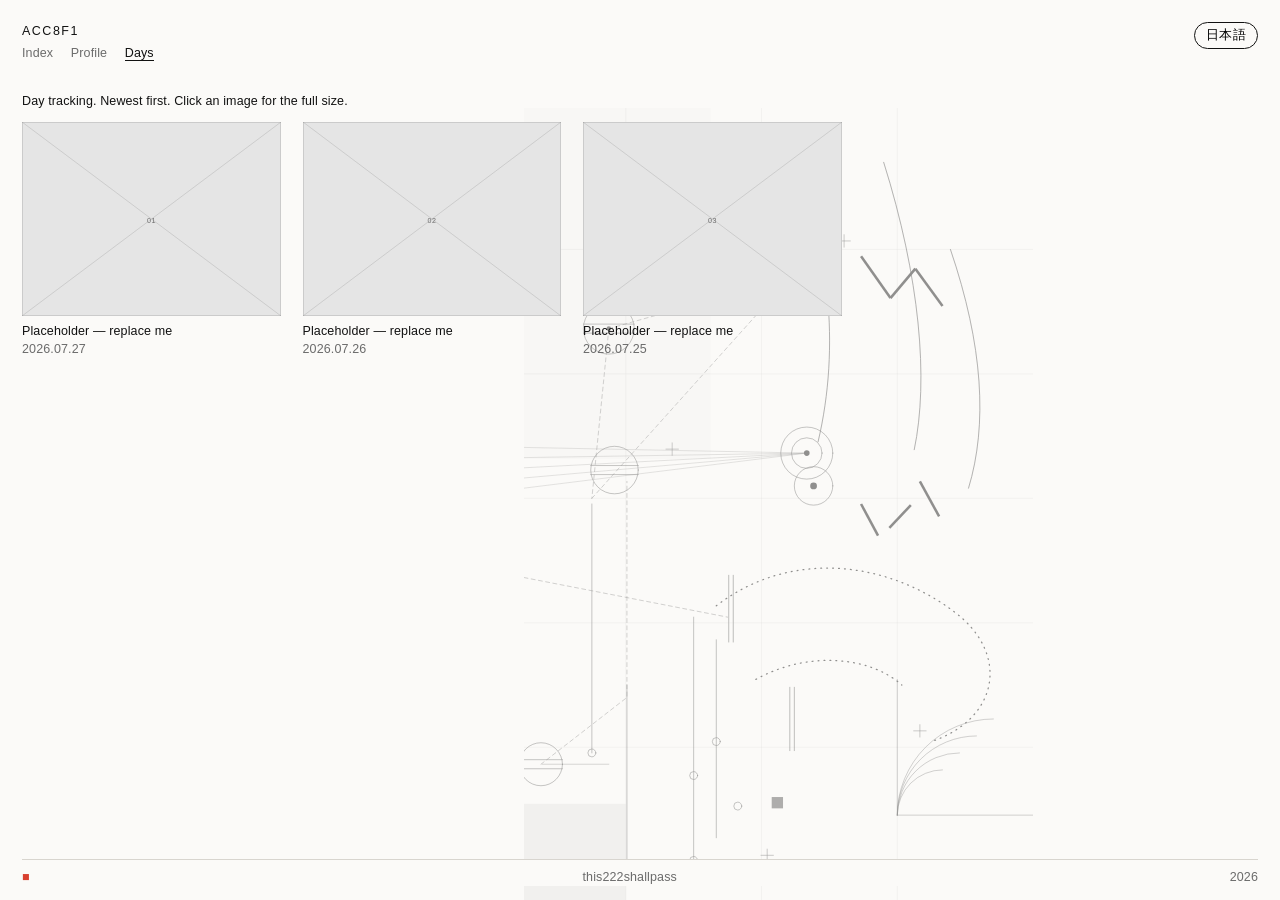
==== days.html @ 1c8e27d0 "acc8f1 — minimal artist page: index, profile, days, EN/JA toggle" ====
<!doctype html>
<html lang="en">
<head>
<meta charset="utf-8">
<meta name="viewport" content="width=device-width, initial-scale=1">
<title>acc8f1 — Days</title>
<link rel="stylesheet" href="style.css">
<script>try{document.documentElement.lang=localStorage.getItem("lang")||"en"}catch(e){}</script>
</head>
<body>

<div class="bg"></div>
<button id="lang" type="button">日本語</button>

<header>
  <h1>acc8f1</h1>
  <nav>
    <a href="index.html"><span class="en">Index</span><span class="ja">インデックス</span></a>
    <a href="profile.html"><span class="en">Profile</span><span class="ja">プロフィール</span></a>
    <a href="days.html" aria-current="page"><span class="en">Days</span><span class="ja">日々</span></a>
  </nav>
</header>

<main>
  <p>
    <span class="en">Day tracking. Newest first. Click an image for the full size.</span>
    <span class="ja">日々の記録。新しいものから。画像をクリックすると原寸で開きます。</span>
  </p>

  <div class="days" id="days"></div>
</main>

<footer>
  <span class="mark">■</span>
  <span>this222shallpass</span>
  <span>2026</span>
</footer>

<script src="days.js"></script>
<script src="site.js"></script>
</body>
</html>
---- style.css ----
/* ------------------------------------------------------------------
   acc8f1 — this222shallpass
   one stylesheet for every page. keep it small.
   ------------------------------------------------------------------ */

:root {
  /* swap this one line to change the background drawing */
  --bg-image: url("images/bg-placeholder.svg");

  --paper: #fbfaf8;
  --ink: #111111;
  --ink-soft: #6b6b6b;
  --rule: #d8d5cf;
  --accent: #d8402f;

  --size: 12.5px;
  --lead: 1.45;
  --gap: 22px;
}

* { box-sizing: border-box; }

html, body {
  margin: 0;
  padding: 0;
}

body {
  background: var(--paper);
  color: var(--ink);
  font-family: "Helvetica Neue", Helvetica, Arial, sans-serif;
  font-size: var(--size);
  line-height: var(--lead);
  letter-spacing: 0.01em;
  -webkit-font-smoothing: antialiased;
  min-height: 100vh;
  padding: var(--gap);
  padding-bottom: 90px;
}

/* japanese needs a touch more air */
html[lang="ja"] body {
  font-family: "Hiragino Kaku Gothic ProN", "Yu Gothic", "Helvetica Neue", sans-serif;
  line-height: 1.7;
}

/* ---- the background drawing ------------------------------------- */

.bg {
  position: fixed;
  inset: 0;
  z-index: -1;
  background-image: var(--bg-image);
  background-repeat: no-repeat;
  background-position: 68% 100%;
  background-size: auto 88%;
  opacity: 0.5;
  filter: grayscale(1) contrast(0.9);
  mix-blend-mode: multiply;
  pointer-events: none;
}

/* ---- links ------------------------------------------------------- */

a {
  color: inherit;
  text-decoration: none;
  border-bottom: 1px solid transparent;
}
a:hover { border-bottom-color: var(--ink); }

.arrow::before {
  content: "↗";
  display: inline-block;
  margin-right: 5px;
  font-size: 0.9em;
}

/* ---- language toggle --------------------------------------------- */

#lang {
  position: fixed;
  top: var(--gap);
  right: var(--gap);
  z-index: 10;
  font: inherit;
  background: var(--paper);
  border: 1px solid var(--ink);
  border-radius: 999px;
  padding: 3px 11px 4px;
  cursor: pointer;
  letter-spacing: 0.04em;
}
#lang:hover { background: var(--ink); color: var(--paper); }

/* !important so a later layout rule can never un-hide the wrong language */
html[lang="en"] .ja,
html[lang="ja"] .en { display: none !important; }

/* ---- page frame --------------------------------------------------- */

header {
  margin-bottom: 30px;
}

h1 {
  font-size: var(--size);
  font-weight: 400;
  letter-spacing: 0.12em;
  text-transform: uppercase;
  margin: 0 0 4px;
}

nav {
  margin-top: 3px;
  color: var(--ink-soft);
}
nav a { margin-right: 14px; }
nav a[aria-current="page"] { border-bottom-color: var(--ink); color: var(--ink); }

/* columns — collapse to one on small screens */

.cols {
  display: grid;
  grid-template-columns: repeat(3, minmax(0, 1fr));
  gap: 40px;
  max-width: 1100px;
}

.col > * + * { margin-top: 1.6em; }

h2 {
  font-size: var(--size);
  font-weight: 400;
  letter-spacing: 0.1em;
  text-transform: uppercase;
  margin: 0 0 0.5em;
  color: var(--ink);
}

p { margin: 0 0 0.9em; max-width: 34em; }

/* numbered index list, like a table of works */

ol.index {
  list-style: none;
  margin: 0;
  padding: 0;
}
ol.index li {
  display: flex;
  gap: 10px;
}
ol.index .n {
  color: var(--ink-soft);
  font-variant-numeric: tabular-nums;
  flex: 0 0 auto;
}

dl.meta {
  display: grid;
  grid-template-columns: 6.5em minmax(0, 1fr);
  gap: 2px 12px;
  margin: 0;
}
dl.meta dt { color: var(--ink-soft); }
dl.meta dd { margin: 0; overflow-wrap: anywhere; }

/* ---- days --------------------------------------------------------- */

.days {
  display: grid;
  grid-template-columns: repeat(auto-fill, minmax(210px, 1fr));
  gap: 26px 22px;
  max-width: 1100px;
  margin-top: 6px;
}

.days figure { margin: 0; }

.days img {
  display: block;
  width: 100%;
  height: auto;
  filter: grayscale(1) contrast(0.95);
  transition: filter 0.25s ease;
}
.days a:hover img { filter: none; }
.days a { border-bottom: none; }

.days figcaption {
  margin-top: 6px;
  color: var(--ink-soft);
  font-variant-numeric: tabular-nums;
}
.days figcaption .note { color: var(--ink); display: block; }

.empty { color: var(--ink-soft); }

/* ---- footer ------------------------------------------------------- */

footer {
  position: fixed;
  left: var(--gap);
  right: var(--gap);
  bottom: 14px;
  padding-top: 8px;
  border-top: 1px solid var(--rule);
  background: var(--paper);
  color: var(--ink-soft);
  display: flex;
  justify-content: space-between;
  gap: 14px;
}
footer .mark { color: var(--accent); }

/* ---- narrow desktop / tablet ---------------------------------------- */

@media (max-width: 1000px) and (min-width: 721px) {
  .cols { grid-template-columns: repeat(2, minmax(0, 1fr)); gap: 30px; }
}

/* ---- mobile -------------------------------------------------------- */

@media (max-width: 720px) {
  :root { --size: 13.5px; --gap: 16px; }

  body { padding-bottom: 72px; }

  .cols {
    grid-template-columns: 1fr;
    gap: 26px;
  }

  /* stacked sections get a hairline between them */
  .col + .col {
    border-top: 1px solid var(--rule);
    padding-top: 22px;
  }

  .bg {
    background-position: 55% 100%;
    background-size: auto 62%;
    opacity: 0.32;
  }

  header { margin-bottom: 24px; }
  h1 { margin-bottom: 6px; }
  nav a { margin-right: 12px; line-height: 2; }

  #lang { top: auto; bottom: 12px; right: var(--gap); padding: 5px 13px 6px; }

  footer {
    position: static;
    margin-top: 40px;
    display: block;
  }
  footer > * + * { margin-top: 4px; }

  .days { grid-template-columns: repeat(2, 1fr); gap: 18px 12px; }
  dl.meta { grid-template-columns: 1fr; gap: 0 0; }
  dl.meta dt { margin-top: 8px; }
}

@media (max-width: 330px) {
  .days { grid-template-columns: 1fr; }
}
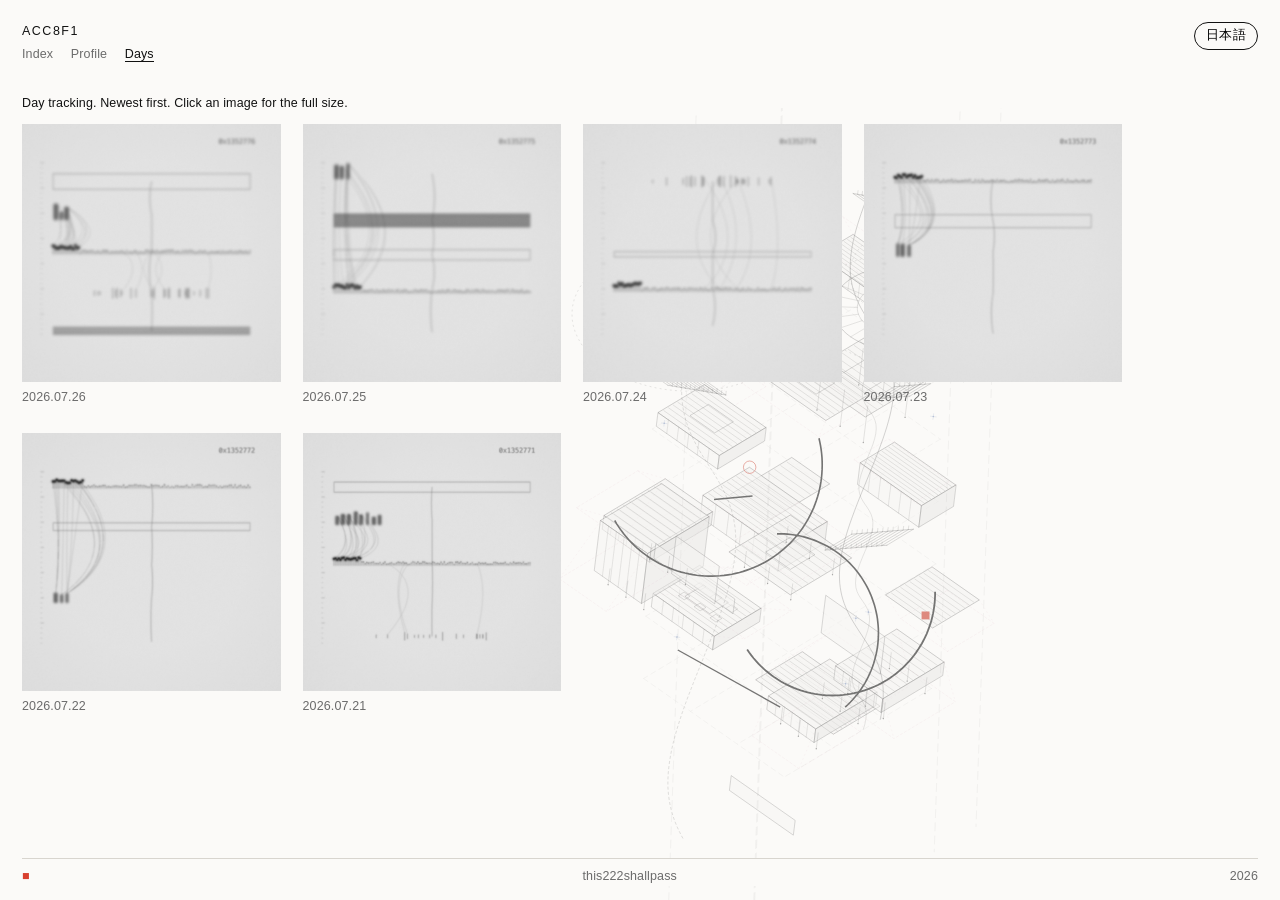
==== commit f910d8ff: "backgrounds: 8 exploded-axonometric variants, one per page" ====
--- a/days.html
+++ b/days.html
@@ -7,7 +7,7 @@
 <link rel="stylesheet" href="style.css">
 <script>try{document.documentElement.lang=localStorage.getItem("lang")||"en"}catch(e){}</script>
 </head>
-<body>
+<body data-page="days">
 
 <div class="bg"></div>
 <button id="lang" type="button">日本語</button>
--- a/style.css
+++ b/style.css
@@ -4,8 +4,8 @@
    ------------------------------------------------------------------ */
 
 :root {
-  /* swap this one line to change the background drawing */
-  --bg-image: url("images/bg-placeholder.svg");
+  /* each page gets its own drawing — see the [data-page] rules below */
+  --bg-image: url("images/bg-01.svg");
 
   --paper: #fbfaf8;
   --ink: #111111;
@@ -14,8 +14,13 @@
   --accent: #d8402f;
 
   --size: 12.5px;
-  --lead: 1.45;
+  --lead: 1.5;
   --gap: 22px;
+
+  /* cjk glyphs fill the em box where latin only reaches x-height, so the
+     same px size reads noticeably larger. shave the japanese a touch so
+     the two languages look like one size. */
+  --ja-scale: 0.95;
 }
 
 * { box-sizing: border-box; }
@@ -28,9 +33,16 @@
 body {
   background: var(--paper);
   color: var(--ink);
-  font-family: "Helvetica Neue", Helvetica, Arial, sans-serif;
+  /* one stack for both languages: latin glyphs always come from Helvetica
+     and only the cjk falls through to Hiragino. keeps every roman word —
+     dates, the email, acc8f1 — identical across the switch. */
+  font-family: "Helvetica Neue", Helvetica, Arial,
+               "Hiragino Kaku Gothic ProN", "Yu Gothic", sans-serif;
   font-size: var(--size);
-  line-height: var(--lead);
+  /* an absolute line box, not a ratio: japanese renders 5% smaller but the
+     lines still land on exactly the same baselines, so a long list does not
+     creep out of alignment when the language flips */
+  line-height: calc(var(--size) * var(--lead));
   letter-spacing: 0.01em;
   -webkit-font-smoothing: antialiased;
   min-height: 100vh;
@@ -38,11 +50,16 @@
   padding-bottom: 90px;
 }
 
-/* japanese needs a touch more air */
+/* the only thing japanese changes is the optical size — same family, same
+   leading, so nothing reflows vertically when you flip the toggle */
 html[lang="ja"] body {
-  font-family: "Hiragino Kaku Gothic ProN", "Yu Gothic", "Helvetica Neue", sans-serif;
-  line-height: 1.7;
-}
+  font-size: calc(var(--size) * var(--ja-scale));
+}
+
+/* one drawing per page. eight are generated; swap the numbers freely. */
+body[data-page="index"]   { --bg-image: url("images/bg-01.svg"); }
+body[data-page="profile"] { --bg-image: url("images/bg-04.svg"); }
+body[data-page="days"]    { --bg-image: url("images/bg-07.svg"); }
 
 /* ---- the background drawing ------------------------------------- */
 
@@ -54,8 +71,8 @@
   background-repeat: no-repeat;
   background-position: 68% 100%;
   background-size: auto 88%;
-  opacity: 0.5;
-  filter: grayscale(1) contrast(0.9);
+  opacity: 0.62;
+  filter: contrast(0.92);
   mix-blend-mode: multiply;
   pointer-events: none;
 }
@@ -104,7 +121,7 @@
 }
 
 h1 {
-  font-size: var(--size);
+  font-size: var(--size); /* pinned — the masthead must not move on switch */
   font-weight: 400;
   letter-spacing: 0.12em;
   text-transform: uppercase;
@@ -130,7 +147,7 @@
 .col > * + * { margin-top: 1.6em; }
 
 h2 {
-  font-size: var(--size);
+  font-size: 1em;
   font-weight: 400;
   letter-spacing: 0.1em;
   text-transform: uppercase;
@@ -241,7 +258,7 @@
   .bg {
     background-position: 55% 100%;
     background-size: auto 62%;
-    opacity: 0.32;
+    opacity: 0.42;
   }
 
   header { margin-bottom: 24px; }
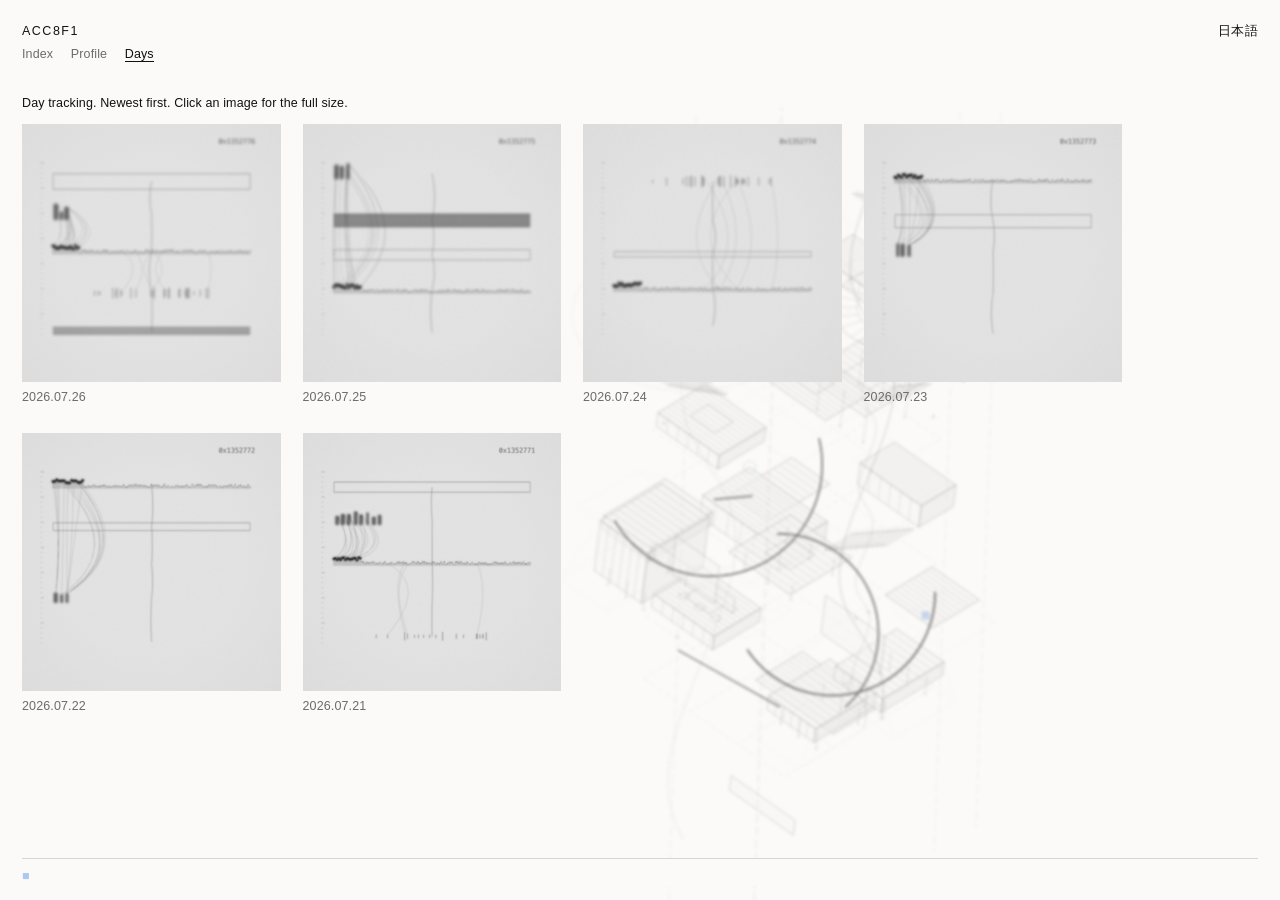
==== commit d308c66d: "accent #acc8f1 throughout; strip footer text; flatten language toggle" ====
--- a/days.html
+++ b/days.html
@@ -32,8 +32,6 @@
 
 <footer>
   <span class="mark">■</span>
-  <span>this222shallpass</span>
-  <span>2026</span>
 </footer>
 
 <script src="days.js"></script>
--- a/style.css
+++ b/style.css
@@ -11,7 +11,7 @@
   --ink: #111111;
   --ink-soft: #6b6b6b;
   --rule: #d8d5cf;
-  --accent: #d8402f;
+  --accent: #acc8f1;
 
   --size: 12.5px;
   --lead: 1.5;
@@ -72,7 +72,8 @@
   background-position: 68% 100%;
   background-size: auto 88%;
   opacity: 0.62;
-  filter: contrast(0.92);
+  /* softened so the drawing stays scenery and the text stays the subject */
+  filter: blur(1.5px) contrast(0.92);
   mix-blend-mode: multiply;
   pointer-events: none;
 }
@@ -101,14 +102,15 @@
   right: var(--gap);
   z-index: 10;
   font: inherit;
-  background: var(--paper);
-  border: 1px solid var(--ink);
-  border-radius: 999px;
-  padding: 3px 11px 4px;
+  background: none;
+  border: 0;
+  padding: 0;
+  color: var(--ink);
   cursor: pointer;
   letter-spacing: 0.04em;
-}
-#lang:hover { background: var(--ink); color: var(--paper); }
+  transition: color 0.18s ease;
+}
+#lang:hover { color: var(--accent); }
 
 /* !important so a later layout rule can never un-hide the wrong language */
 html[lang="en"] .ja,
@@ -120,8 +122,11 @@
   margin-bottom: 30px;
 }
 
+h1:hover { color: var(--accent); }
+
 h1 {
   font-size: var(--size); /* pinned — the masthead must not move on switch */
+  transition: color 0.18s ease;
   font-weight: 400;
   letter-spacing: 0.12em;
   text-transform: uppercase;
@@ -259,13 +264,14 @@
     background-position: 55% 100%;
     background-size: auto 62%;
     opacity: 0.42;
+    filter: blur(1.1px) contrast(0.92);
   }
 
   header { margin-bottom: 24px; }
   h1 { margin-bottom: 6px; }
   nav a { margin-right: 12px; line-height: 2; }
 
-  #lang { top: auto; bottom: 12px; right: var(--gap); padding: 5px 13px 6px; }
+  #lang { top: auto; bottom: 12px; right: var(--gap); }
 
   footer {
     position: static;
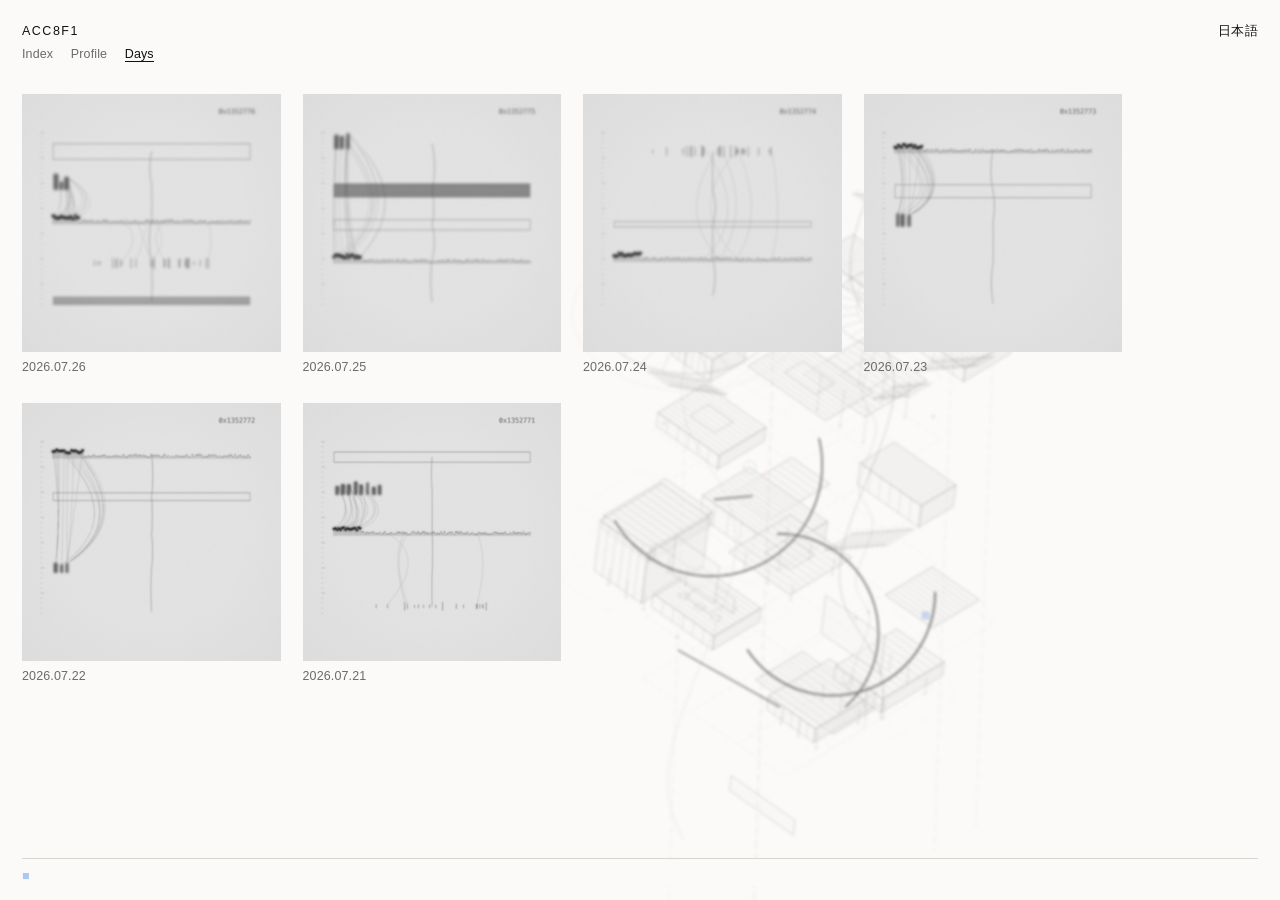
==== commit bb599a23: "real copy for index/profile/days; park unfinished sections" ====
--- a/days.html
+++ b/days.html
@@ -22,11 +22,6 @@
 </header>
 
 <main>
-  <p>
-    <span class="en">Day tracking. Newest first. Click an image for the full size.</span>
-    <span class="ja">日々の記録。新しいものから。画像をクリックすると原寸で開きます。</span>
-  </p>
-
   <div class="days" id="days"></div>
 </main>
 
--- a/style.css
+++ b/style.css
@@ -151,6 +151,10 @@
 
 .col > * + * { margin-top: 1.6em; }
 
+/* parked: still in the markup, just not shown yet.
+   delete the class from the element to bring a section back. */
+.wip { display: none; }
+
 h2 {
   font-size: 1em;
   font-weight: 400;
